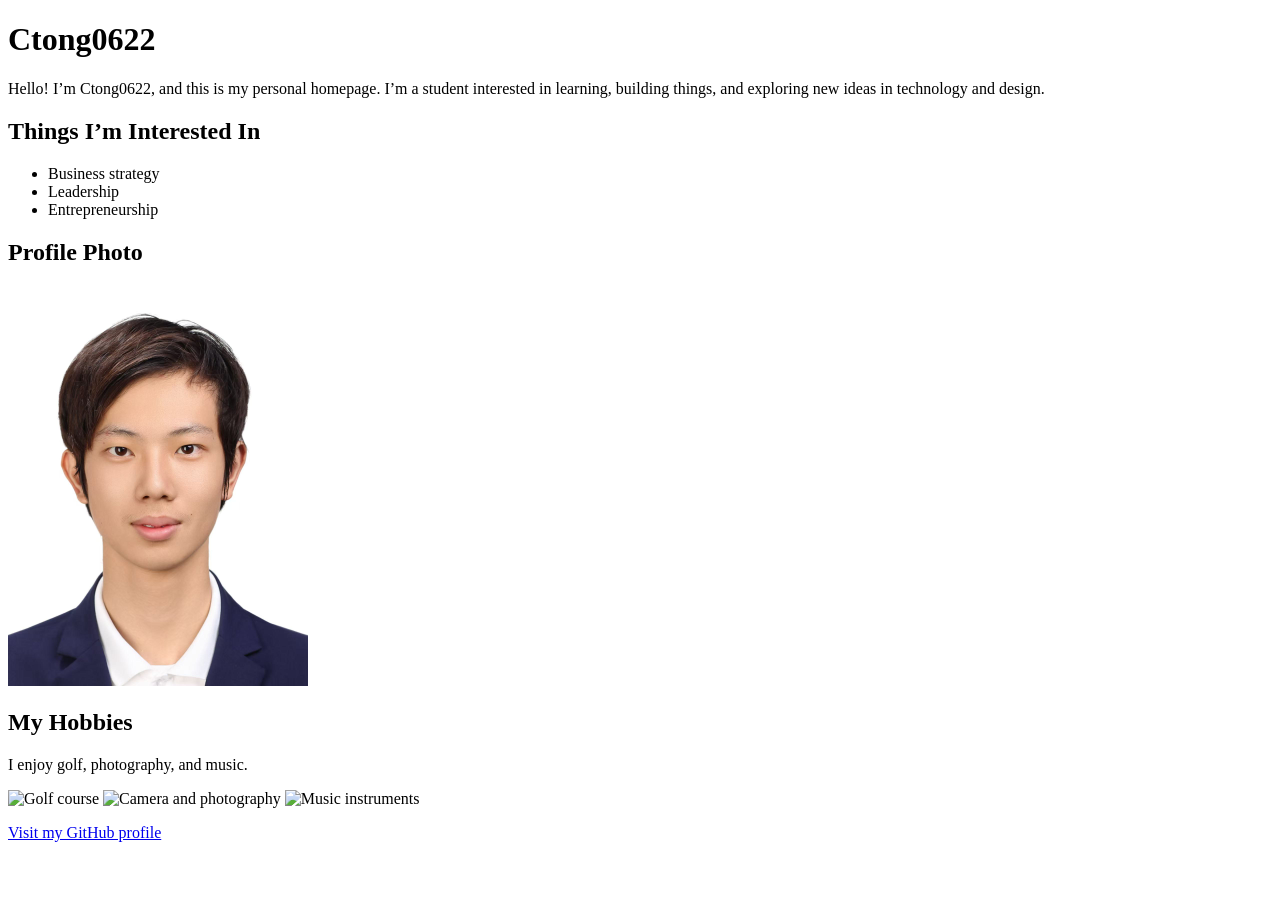
==== index.html @ e049604c "1" ====
<!DOCTYPE html>
<html lang="en">
<head>
    <meta charset="UTF-8">
    <meta name="viewport" content="width=device-width, initial-scale=1.0">
    <title>Ctong0622 | Personal Homepage</title>
</head>
<body>
    <h1>Ctong0622</h1>

    <p>Hello! I’m Ctong0622, and this is my personal homepage. I’m a student interested in learning, building things, and exploring new ideas in technology and design.</p>

    <h2>Things I’m Interested In</h2>
    <ul>
        <li>Business strategy</li>
        <li>Leadership</li>
        <li>Entrepreneurship</li>
    </ul>

    <h2>Profile Photo</h2>
    <img src="photo/6d6c52d0ce609ade8dceb50a10a6ed32.jpg" alt="Profile photo" width="300">

    <h2>My Hobbies</h2>
    <p>I enjoy golf, photography, and music.</p>

    <div>
        <img src="https://images.unsplash.com/photo-1535131749006-b7f58c99034b?auto=format&fit=crop&w=800&q=80" alt="Golf course" width="250">
        <img src="https://images.unsplash.com/photo-1492691527719-9d1e07e534b4?auto=format&fit=crop&w=800&q=80" alt="Camera and photography" width="250">
        <img src="https://images.unsplash.com/photo-1511379938547-c1f69419868d?auto=format&fit=crop&w=800&q=80" alt="Music instruments" width="250">
    </div>

    <p>
        <a href="https://github.com/Ctong0622">Visit my GitHub profile</a>
    </p>
</body>
</html>
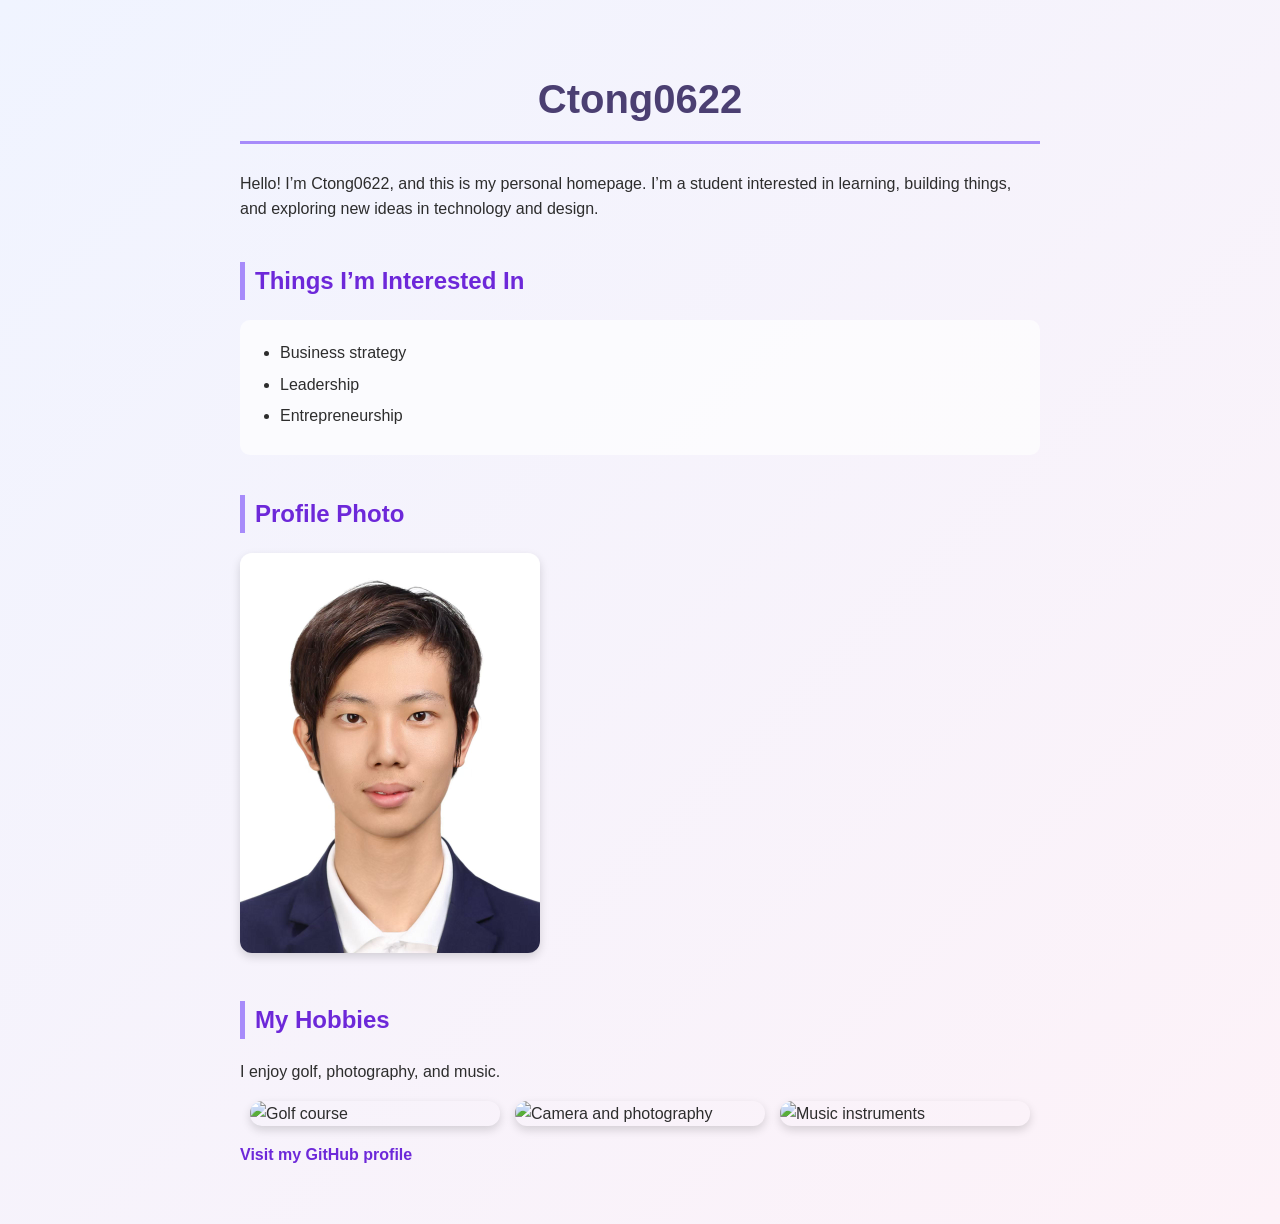
==== commit df826272: "." ====
--- a/index.html
+++ b/index.html
@@ -4,6 +4,56 @@
     <meta charset="UTF-8">
     <meta name="viewport" content="width=device-width, initial-scale=1.0">
     <title>Ctong0622 | Personal Homepage</title>
+    <style>
+        body {
+            font-family: 'Segoe UI', Arial, sans-serif;
+            background: linear-gradient(135deg, #f0f4ff, #fdf2f8);
+            color: #2d2d2d;
+            max-width: 800px;
+            margin: 0 auto;
+            padding: 40px 20px;
+            line-height: 1.6;
+        }
+        h1 {
+            font-size: 2.5em;
+            color: #4b3f72;
+            text-align: center;
+            border-bottom: 3px solid #a78bfa;
+            padding-bottom: 10px;
+        }
+        h2 {
+            color: #6d28d9;
+            border-left: 5px solid #a78bfa;
+            padding-left: 10px;
+            margin-top: 40px;
+        }
+        ul {
+            background: #ffffffaa;
+            border-radius: 10px;
+            padding: 20px 40px;
+        }
+        li {
+            margin-bottom: 6px;
+        }
+        img {
+            border-radius: 12px;
+            box-shadow: 0 4px 10px rgba(0, 0, 0, 0.15);
+        }
+        .gallery {
+            display: flex;
+            gap: 15px;
+            flex-wrap: wrap;
+            justify-content: center;
+        }
+        a {
+            color: #6d28d9;
+            font-weight: bold;
+            text-decoration: none;
+        }
+        a:hover {
+            text-decoration: underline;
+        }
+    </style>
 </head>
 <body>
     <h1>Ctong0622</h1>
@@ -23,7 +73,7 @@
     <h2>My Hobbies</h2>
     <p>I enjoy golf, photography, and music.</p>
 
-    <div>
+    <div class="gallery">
         <img src="https://images.unsplash.com/photo-1535131749006-b7f58c99034b?auto=format&fit=crop&w=800&q=80" alt="Golf course" width="250">
         <img src="https://images.unsplash.com/photo-1492691527719-9d1e07e534b4?auto=format&fit=crop&w=800&q=80" alt="Camera and photography" width="250">
         <img src="https://images.unsplash.com/photo-1511379938547-c1f69419868d?auto=format&fit=crop&w=800&q=80" alt="Music instruments" width="250">
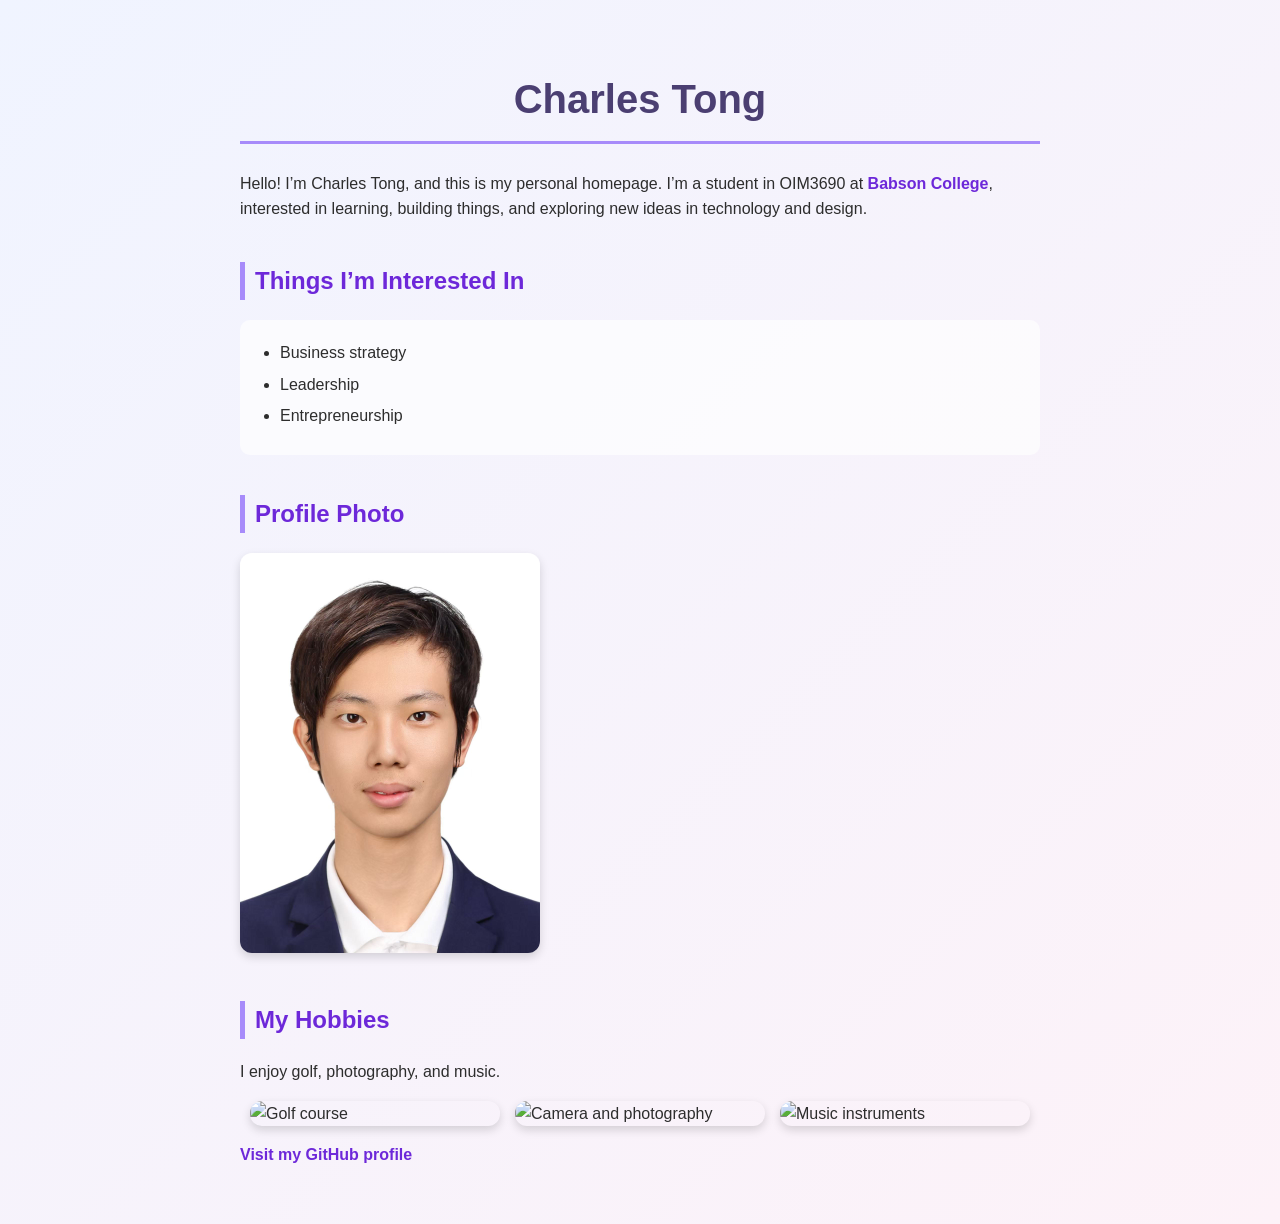
==== commit 4070e87c: "." ====
--- a/index.html
+++ b/index.html
@@ -56,9 +56,9 @@
     </style>
 </head>
 <body>
-    <h1>Ctong0622</h1>
+    <h1>Charles Tong</h1>
 
-    <p>Hello! I’m Ctong0622, and this is my personal homepage. I’m a student interested in learning, building things, and exploring new ideas in technology and design.</p>
+    <p>Hello! I’m Charles Tong, and this is my personal homepage. I’m a student in OIM3690 at <a href="https://www.babson.edu" target="_blank" rel="noopener noreferrer">Babson College</a>, interested in learning, building things, and exploring new ideas in technology and design.</p>
 
     <h2>Things I’m Interested In</h2>
     <ul>
@@ -68,7 +68,7 @@
     </ul>
 
     <h2>Profile Photo</h2>
-    <img src="photo/6d6c52d0ce609ade8dceb50a10a6ed32.jpg" alt="Profile photo" width="300">
+    <img src="photo/Photo%20of%20me.jpg" alt="Profile photo" width="300">
 
     <h2>My Hobbies</h2>
     <p>I enjoy golf, photography, and music.</p>
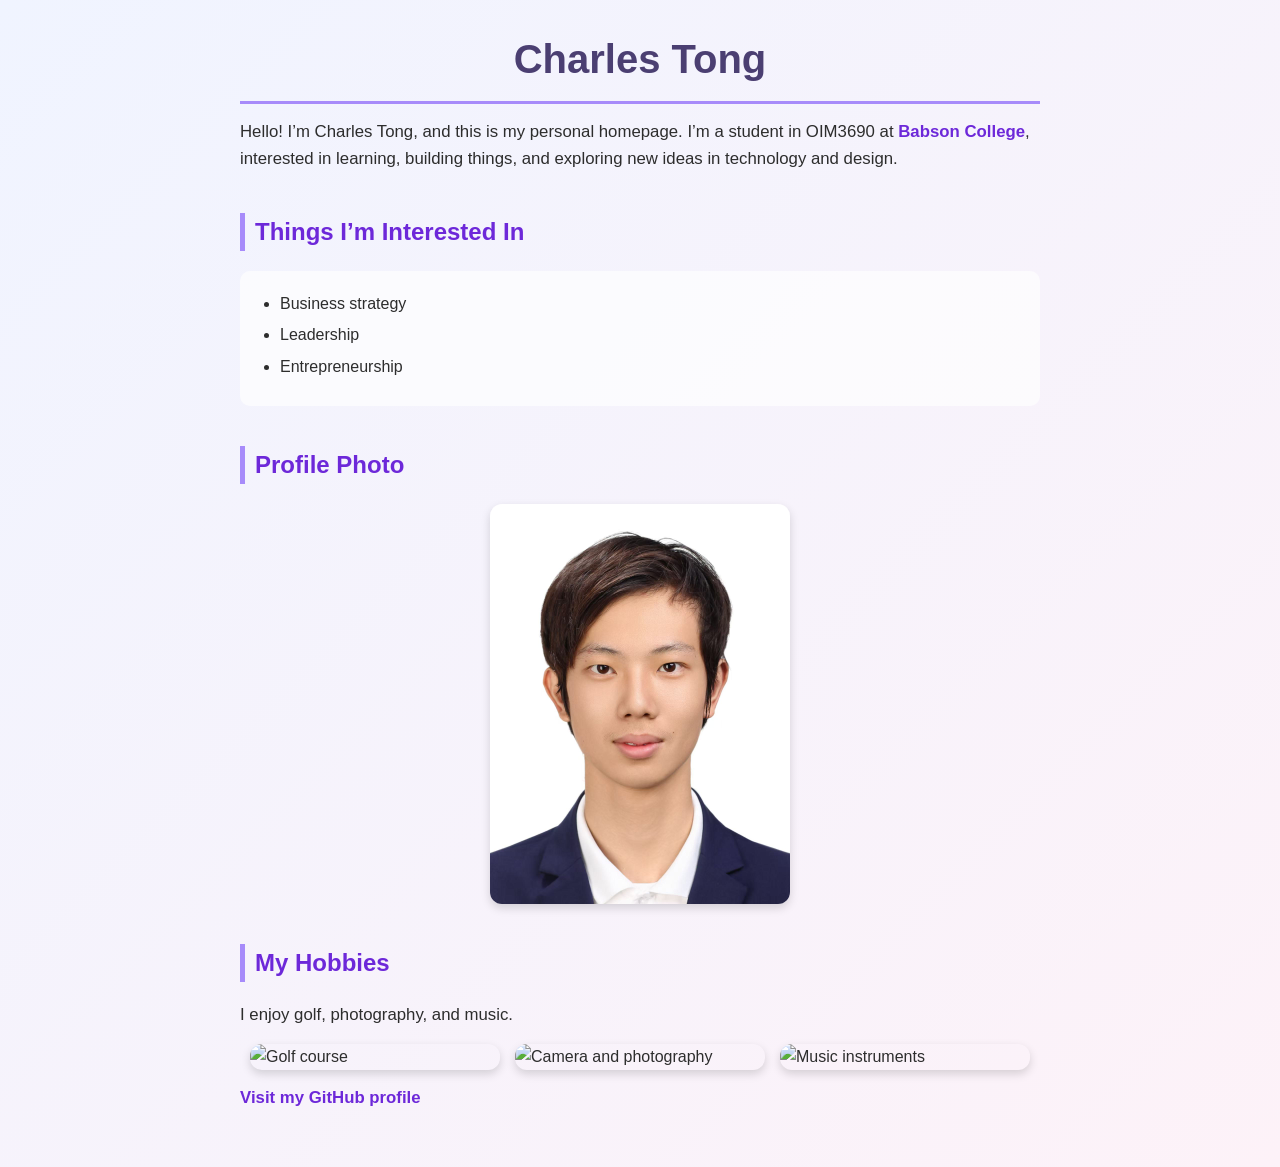
==== commit 187a9529: "." ====
--- a/index.html
+++ b/index.html
@@ -4,56 +4,7 @@
     <meta charset="UTF-8">
     <meta name="viewport" content="width=device-width, initial-scale=1.0">
     <title>Ctong0622 | Personal Homepage</title>
-    <style>
-        body {
-            font-family: 'Segoe UI', Arial, sans-serif;
-            background: linear-gradient(135deg, #f0f4ff, #fdf2f8);
-            color: #2d2d2d;
-            max-width: 800px;
-            margin: 0 auto;
-            padding: 40px 20px;
-            line-height: 1.6;
-        }
-        h1 {
-            font-size: 2.5em;
-            color: #4b3f72;
-            text-align: center;
-            border-bottom: 3px solid #a78bfa;
-            padding-bottom: 10px;
-        }
-        h2 {
-            color: #6d28d9;
-            border-left: 5px solid #a78bfa;
-            padding-left: 10px;
-            margin-top: 40px;
-        }
-        ul {
-            background: #ffffffaa;
-            border-radius: 10px;
-            padding: 20px 40px;
-        }
-        li {
-            margin-bottom: 6px;
-        }
-        img {
-            border-radius: 12px;
-            box-shadow: 0 4px 10px rgba(0, 0, 0, 0.15);
-        }
-        .gallery {
-            display: flex;
-            gap: 15px;
-            flex-wrap: wrap;
-            justify-content: center;
-        }
-        a {
-            color: #6d28d9;
-            font-weight: bold;
-            text-decoration: none;
-        }
-        a:hover {
-            text-decoration: underline;
-        }
-    </style>
+    <link rel="stylesheet" href="css/style.css">
 </head>
 <body>
     <h1>Charles Tong</h1>
@@ -68,7 +19,7 @@
     </ul>
 
     <h2>Profile Photo</h2>
-    <img src="photo/Photo%20of%20me.jpg" alt="Profile photo" width="300">
+    <img class="profile-photo" src="photo/Photo%20of%20me.jpg" alt="Profile photo" width="300">
 
     <h2>My Hobbies</h2>
     <p>I enjoy golf, photography, and music.</p>
--- a/css/style.css
+++ b/css/style.css
@@ -0,0 +1,117 @@
+/* Shared stylesheet for all pages on this site */
+
+body {
+    font-family: 'Segoe UI', Arial, sans-serif;
+    background: linear-gradient(135deg, rgb(240, 244, 255), rgb(253, 242, 248));
+    color: rgb(45, 45, 45);
+    max-width: 800px;
+    margin: 0 auto;
+    padding: 0 20px 40px;
+    line-height: 1.6;
+}
+
+header {
+    text-align: center;
+    padding: 20px 0;
+}
+
+h1 {
+    font-size: 2.5em;
+    color: rgb(75, 63, 114);
+    text-align: center;
+    border-bottom: 3px solid rgb(167, 139, 250);
+    padding-bottom: 10px;
+    margin-bottom: 10px;
+}
+
+h2 {
+    color: rgb(109, 40, 217);
+    border-left: 5px solid rgb(167, 139, 250);
+    padding-left: 10px;
+    margin-top: 40px;
+}
+
+nav ul {
+    list-style: none;
+    display: flex;
+    justify-content: center;
+    gap: 25px;
+    padding: 10px;
+    margin: 0;
+    background: rgb(109, 40, 217);
+    border-radius: 8px;
+}
+
+nav a {
+    color: rgb(255, 255, 255);
+    font-weight: bold;
+    text-decoration: none;
+}
+
+nav a:hover {
+    text-decoration: underline;
+}
+
+ul {
+    background: rgba(255, 255, 255, 0.67);
+    border-radius: 10px;
+    padding: 20px 40px;
+}
+
+li {
+    margin-bottom: 6px;
+}
+
+p {
+    margin: 15px 0;
+    font-size: 1.05em;
+}
+
+img {
+    border-radius: 12px;
+    box-shadow: 0 4px 10px rgba(0, 0, 0, 0.15);
+}
+
+.profile-photo {
+    display: block;
+    margin: 0 auto;
+}
+
+.gallery {
+    display: flex;
+    gap: 15px;
+    flex-wrap: wrap;
+    justify-content: center;
+}
+
+.gallery img {
+    transition: transform 0.2s ease;
+}
+
+.gallery img:hover {
+    transform: scale(1.05);
+}
+
+aside {
+    background: rgb(254, 243, 199);
+    border-radius: 10px;
+    padding: 15px 20px;
+    margin-top: 20px;
+}
+
+footer {
+    margin-top: 40px;
+    text-align: center;
+    border-top: 2px solid rgb(167, 139, 250);
+    padding-top: 15px;
+}
+
+a {
+    color: rgb(109, 40, 217);
+    font-weight: bold;
+    text-decoration: none;
+}
+
+a:hover {
+    text-decoration: underline;
+}
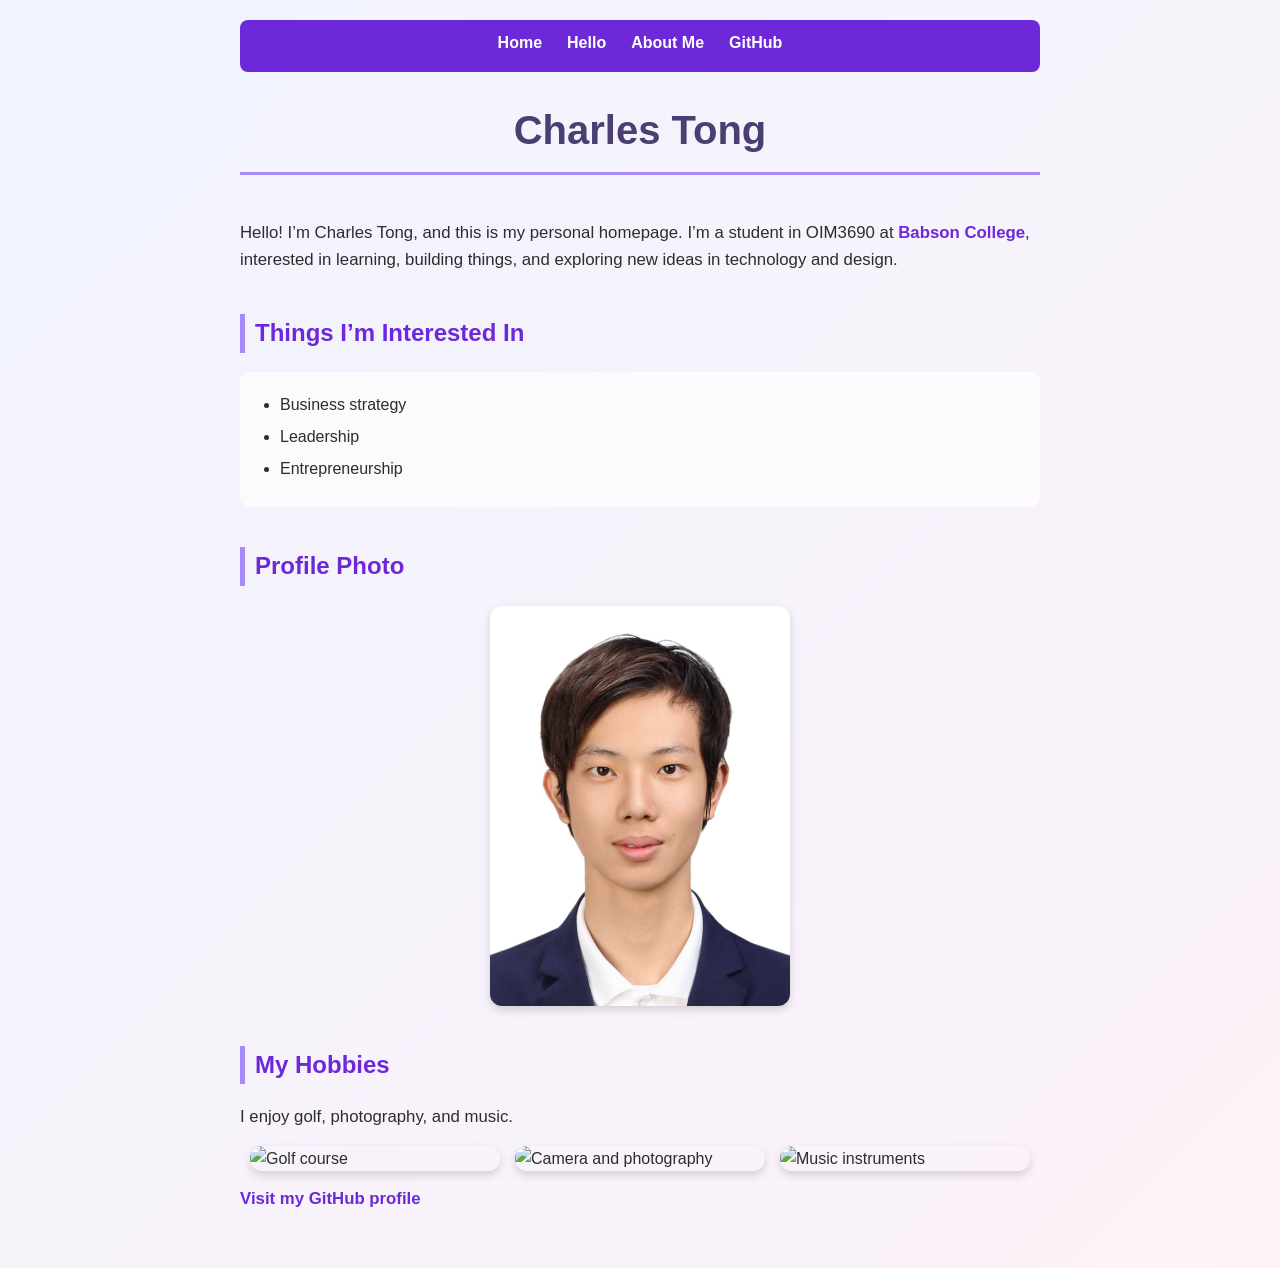
==== commit 0c233c7d: "." ====
--- a/index.html
+++ b/index.html
@@ -7,7 +7,22 @@
     <link rel="stylesheet" href="css/style.css">
 </head>
 <body>
-    <h1>Charles Tong</h1>
+    <header>
+        <nav class="site-nav">
+            <button class="nav-toggle" id="navToggle" aria-label="Toggle navigation" aria-expanded="false" aria-controls="navLinks">
+                <span></span>
+                <span></span>
+                <span></span>
+            </button>
+            <ul id="navLinks">
+                <li><a href="index.html">Home</a></li>
+                <li><a href="hello.html">Hello</a></li>
+                <li><a href="about-me.html">About Me</a></li>
+                <li><a href="https://github.com/Ctong0622" target="_blank" rel="noopener noreferrer">GitHub</a></li>
+            </ul>
+        </nav>
+        <h1>Charles Tong</h1>
+    </header>
 
     <p>Hello! I’m Charles Tong, and this is my personal homepage. I’m a student in OIM3690 at <a href="https://www.babson.edu" target="_blank" rel="noopener noreferrer">Babson College</a>, interested in learning, building things, and exploring new ideas in technology and design.</p>
 
@@ -33,5 +48,7 @@
     <p>
         <a href="https://github.com/Ctong0622">Visit my GitHub profile</a>
     </p>
+
+    <script src="js/nav.js" defer></script>
 </body>
 </html>
--- a/css/style.css
+++ b/css/style.css
@@ -50,6 +50,49 @@
 
 nav a:hover {
     text-decoration: underline;
+}
+
+/* Site navigation with hamburger toggle for mobile */
+.site-nav {
+    position: relative;
+}
+
+.nav-toggle {
+    display: none;
+    flex-direction: column;
+    justify-content: space-between;
+    width: 30px;
+    height: 22px;
+    background: none;
+    border: none;
+    cursor: pointer;
+    padding: 0;
+    margin: 0 auto 10px;
+}
+
+.nav-toggle span {
+    display: block;
+    height: 3px;
+    width: 100%;
+    background: rgb(109, 40, 217);
+    border-radius: 2px;
+}
+
+@media (max-width: 600px) {
+    .nav-toggle {
+        display: flex;
+    }
+
+    .site-nav #navLinks {
+        flex-direction: column;
+        align-items: center;
+        gap: 10px;
+        display: none;
+    }
+
+    .site-nav #navLinks.open {
+        display: flex;
+    }
 }
 
 ul {
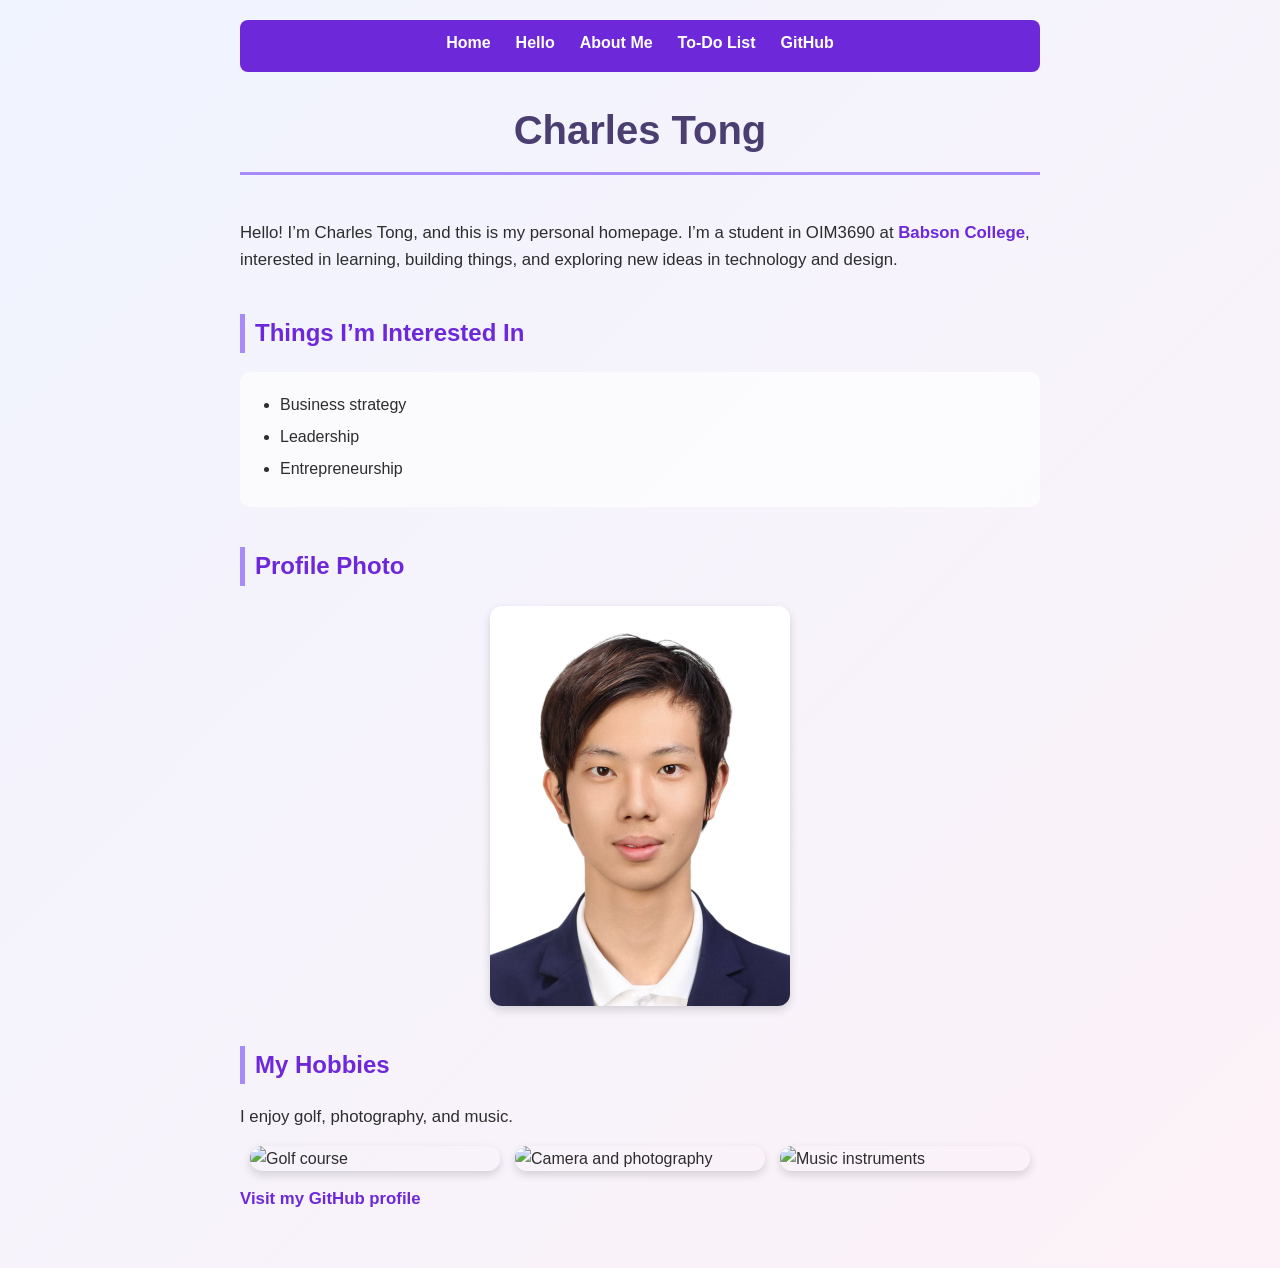
==== commit ea859b96: "add todo" ====
--- a/index.html
+++ b/index.html
@@ -4,7 +4,7 @@
     <meta charset="UTF-8">
     <meta name="viewport" content="width=device-width, initial-scale=1.0">
     <title>Ctong0622 | Personal Homepage</title>
-    <link rel="stylesheet" href="css/style.css">
+    <link rel="stylesheet" href="css/styles.css">
 </head>
 <body>
     <header>
@@ -18,6 +18,7 @@
                 <li><a href="index.html">Home</a></li>
                 <li><a href="hello.html">Hello</a></li>
                 <li><a href="about-me.html">About Me</a></li>
+                <li><a href="todo.html">To-Do List</a></li>
                 <li><a href="https://github.com/Ctong0622" target="_blank" rel="noopener noreferrer">GitHub</a></li>
             </ul>
         </nav>
--- a/css/styles.css
+++ b/css/styles.css
@@ -0,0 +1,160 @@
+/* Shared stylesheet for all pages on this site */
+
+body {
+    font-family: 'Segoe UI', Arial, sans-serif;
+    background: linear-gradient(135deg, rgb(240, 244, 255), rgb(253, 242, 248));
+    color: rgb(45, 45, 45);
+    max-width: 800px;
+    margin: 0 auto;
+    padding: 0 20px 40px;
+    line-height: 1.6;
+}
+
+header {
+    text-align: center;
+    padding: 20px 0;
+}
+
+h1 {
+    font-size: 2.5em;
+    color: rgb(75, 63, 114);
+    text-align: center;
+    border-bottom: 3px solid rgb(167, 139, 250);
+    padding-bottom: 10px;
+    margin-bottom: 10px;
+}
+
+h2 {
+    color: rgb(109, 40, 217);
+    border-left: 5px solid rgb(167, 139, 250);
+    padding-left: 10px;
+    margin-top: 40px;
+}
+
+nav ul {
+    list-style: none;
+    display: flex;
+    justify-content: center;
+    gap: 25px;
+    padding: 10px;
+    margin: 0;
+    background: rgb(109, 40, 217);
+    border-radius: 8px;
+}
+
+nav a {
+    color: rgb(255, 255, 255);
+    font-weight: bold;
+    text-decoration: none;
+}
+
+nav a:hover {
+    text-decoration: underline;
+}
+
+/* Site navigation with hamburger toggle for mobile */
+.site-nav {
+    position: relative;
+}
+
+.nav-toggle {
+    display: none;
+    flex-direction: column;
+    justify-content: space-between;
+    width: 30px;
+    height: 22px;
+    background: none;
+    border: none;
+    cursor: pointer;
+    padding: 0;
+    margin: 0 auto 10px;
+}
+
+.nav-toggle span {
+    display: block;
+    height: 3px;
+    width: 100%;
+    background: rgb(109, 40, 217);
+    border-radius: 2px;
+}
+
+@media (max-width: 600px) {
+    .nav-toggle {
+        display: flex;
+    }
+
+    .site-nav #navLinks {
+        flex-direction: column;
+        align-items: center;
+        gap: 10px;
+        display: none;
+    }
+
+    .site-nav #navLinks.open {
+        display: flex;
+    }
+}
+
+ul {
+    background: rgba(255, 255, 255, 0.67);
+    border-radius: 10px;
+    padding: 20px 40px;
+}
+
+li {
+    margin-bottom: 6px;
+}
+
+p {
+    margin: 15px 0;
+    font-size: 1.05em;
+}
+
+img {
+    border-radius: 12px;
+    box-shadow: 0 4px 10px rgba(0, 0, 0, 0.15);
+}
+
+.profile-photo {
+    display: block;
+    margin: 0 auto;
+}
+
+.gallery {
+    display: flex;
+    gap: 15px;
+    flex-wrap: wrap;
+    justify-content: center;
+}
+
+.gallery img {
+    transition: transform 0.2s ease;
+}
+
+.gallery img:hover {
+    transform: scale(1.05);
+}
+
+aside {
+    background: rgb(254, 243, 199);
+    border-radius: 10px;
+    padding: 15px 20px;
+    margin-top: 20px;
+}
+
+footer {
+    margin-top: 40px;
+    text-align: center;
+    border-top: 2px solid rgb(167, 139, 250);
+    padding-top: 15px;
+}
+
+a {
+    color: rgb(109, 40, 217);
+    font-weight: bold;
+    text-decoration: none;
+}
+
+a:hover {
+    text-decoration: underline;
+}
